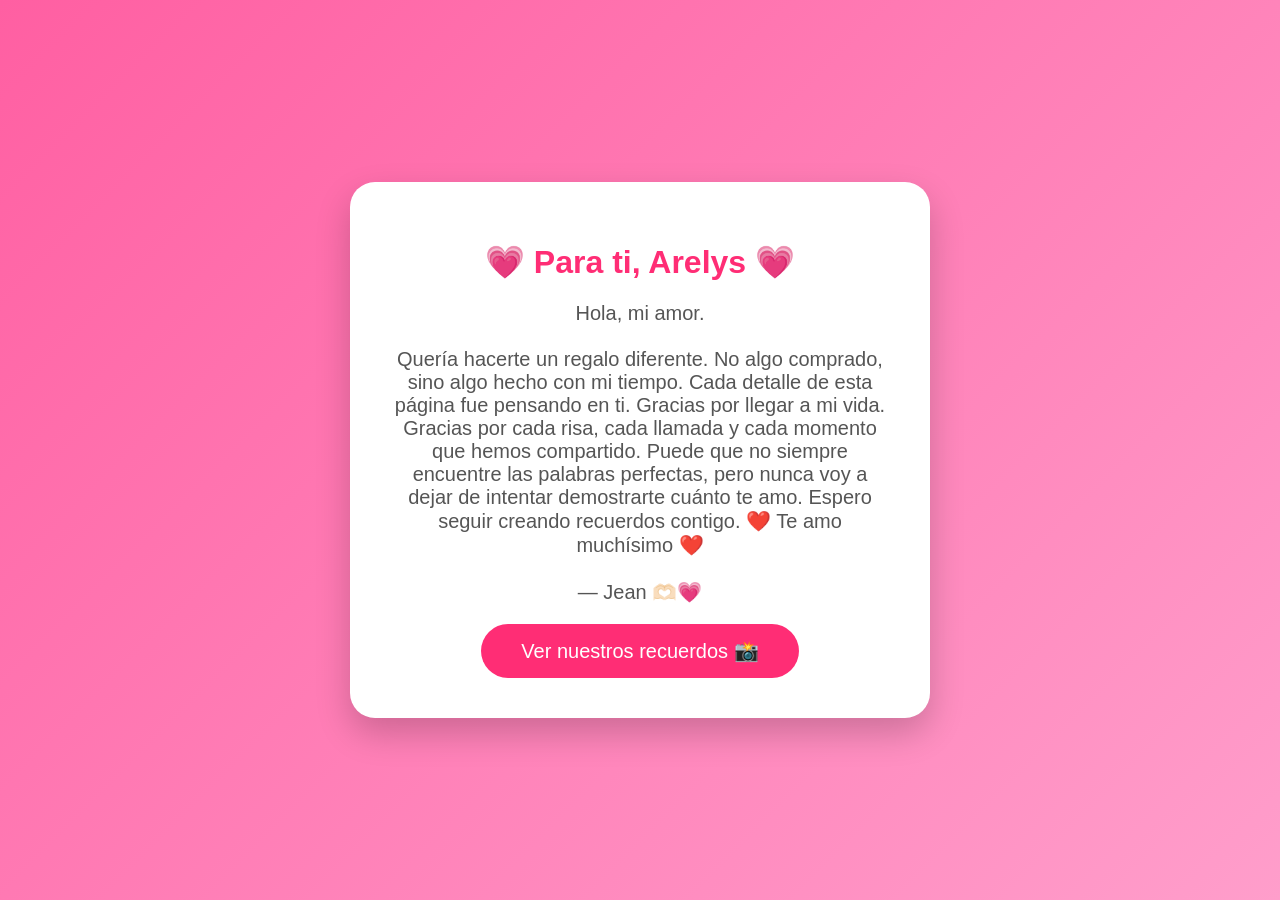
==== carta.html @ b49e01dd "Create carta.html" ====
<!DOCTYPE html>
<html lang="es">
<head>
<meta charset="UTF-8">
<meta name="viewport" content="width=device-width, initial-scale=1.0">
<title>Para ti ❤️</title>
<link rel="stylesheet" href="style.css">
</head>

<body>

<div class="container">

<h1>💗 Para ti, Arelys 💗</h1>

<p class="subtitulo">
Hola, mi amor.

<br><br>

Quería hacerte un regalo diferente.
No algo comprado, sino algo hecho con mi tiempo.

Cada detalle de esta página fue pensando en ti.

Gracias por llegar a mi vida.

Gracias por cada risa, cada llamada y cada momento que hemos compartido.

Puede que no siempre encuentre las palabras perfectas, pero nunca voy a dejar de intentar demostrarte cuánto te amo.

Espero seguir creando recuerdos contigo.

❤️ Te amo muchísimo ❤️

<br><br>

— Jean 🫶🏻💗

</p>

<button onclick="location.href='galeria.html'">
Ver nuestros recuerdos 📸
</button>

</div>

</body>
</html>
---- style.css ----
body{
    margin:0;
    background:linear-gradient(135deg,#ff5fa2,#ff9ecb);
    font-family:Arial,Helvetica,sans-serif;
    display:flex;
    justify-content:center;
    align-items:center;
    height:100vh;
}

.container{
    background:white;
    width:90%;
    max-width:500px;
    padding:40px;
    border-radius:25px;
    text-align:center;
    box-shadow:0 15px 35px rgba(0,0,0,.2);
}

h1{
    color:#ff2d75;
}

.subtitulo{
    color:#555;
    font-size:20px;
    margin:20px 0;
}

button{
    background:#ff2d75;
    color:white;
    border:none;
    padding:15px 40px;
    border-radius:50px;
    font-size:20px;
    cursor:pointer;
    transition:.3s;
}

button:hover{
    transform:scale(1.05);
}
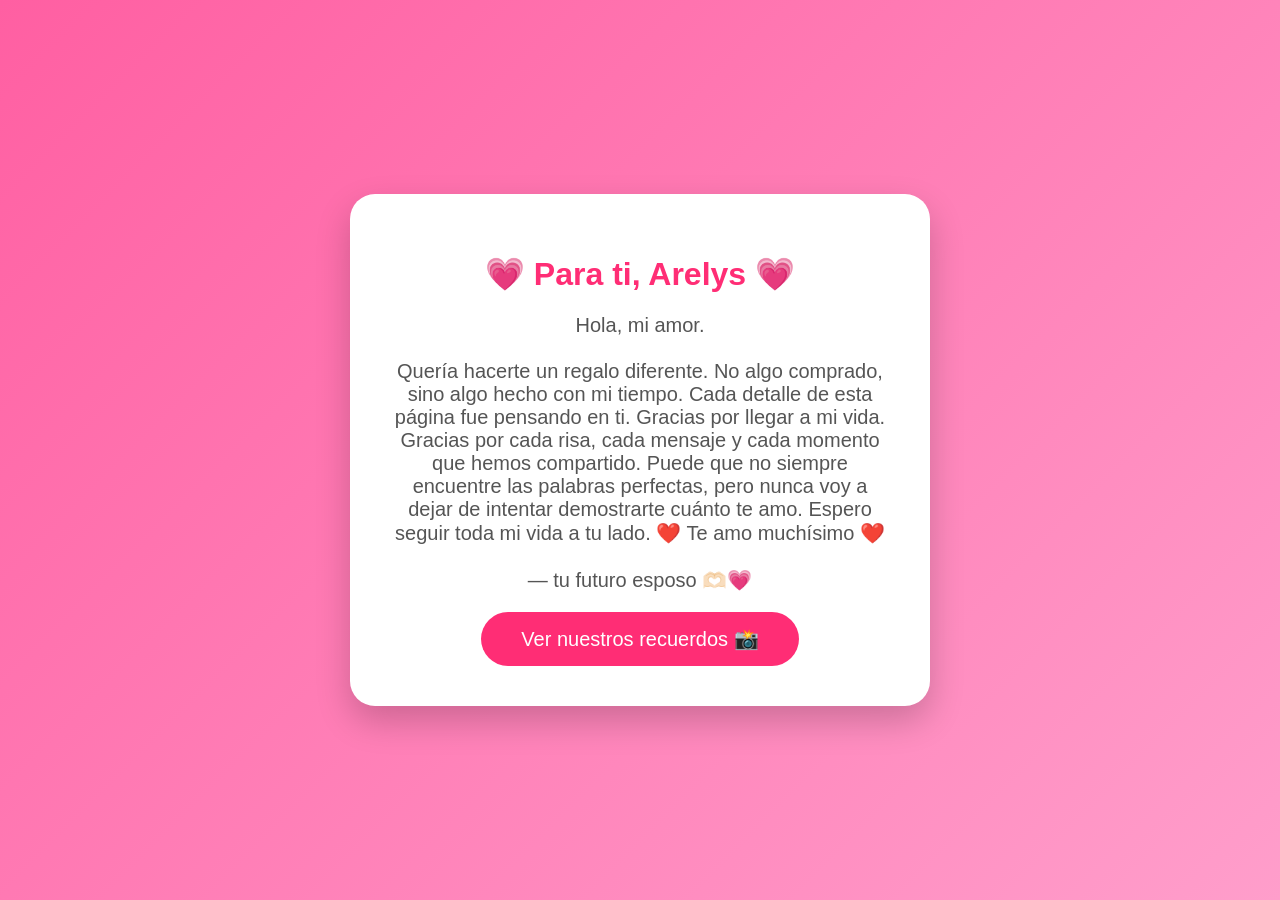
==== commit 4adb024a: "Update personal message in carta.html" ====
--- a/carta.html
+++ b/carta.html
@@ -25,17 +25,17 @@
 
 Gracias por llegar a mi vida.
 
-Gracias por cada risa, cada llamada y cada momento que hemos compartido.
+Gracias por cada risa, cada mensaje y cada momento que hemos compartido.
 
 Puede que no siempre encuentre las palabras perfectas, pero nunca voy a dejar de intentar demostrarte cuánto te amo.
 
-Espero seguir creando recuerdos contigo.
+Espero seguir toda mi vida a tu lado.
 
 ❤️ Te amo muchísimo ❤️
 
 <br><br>
 
-— Jean 🫶🏻💗
+— tu futuro esposo 🫶🏻💗
 
 </p>
 
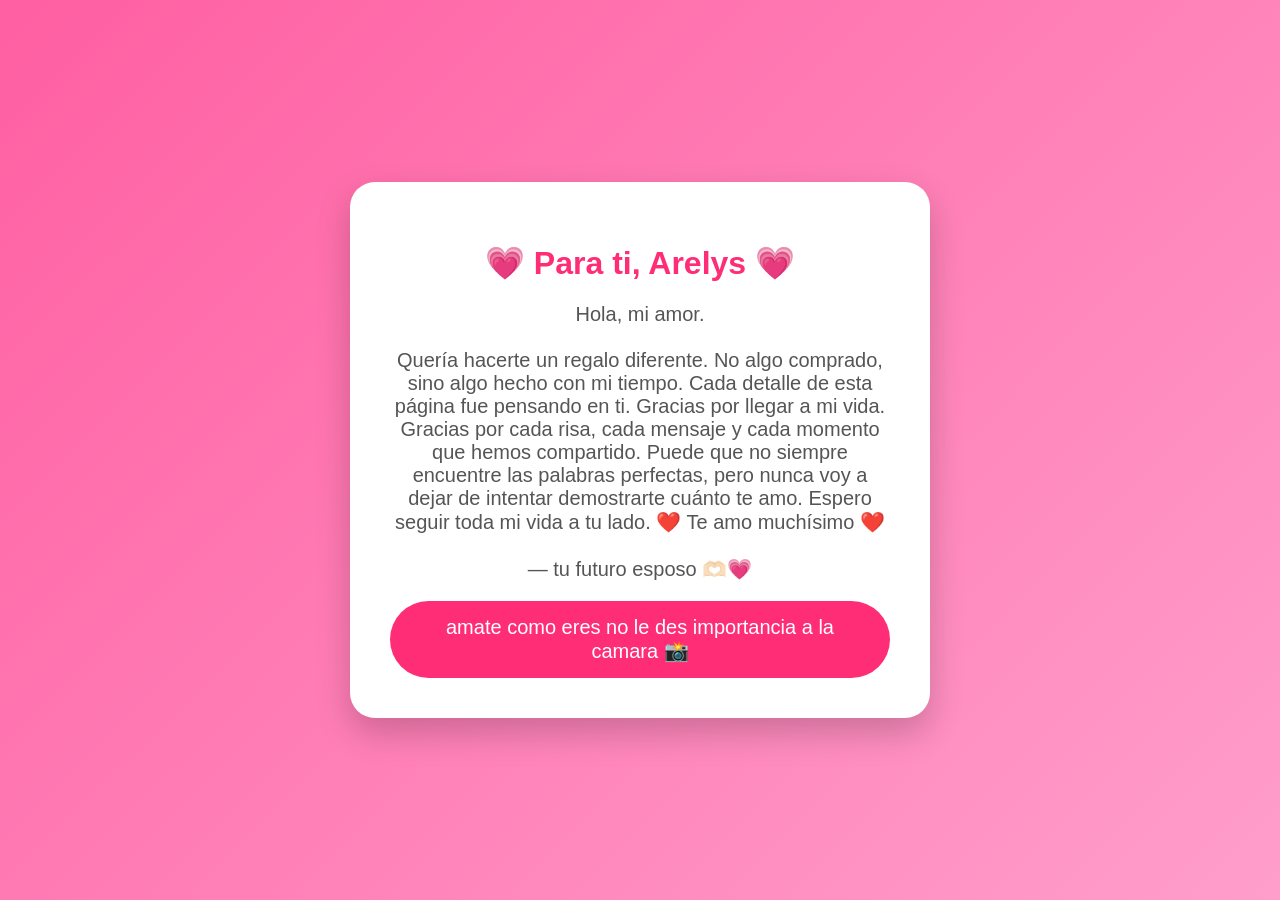
==== commit 0fe857c4: "Update button text in carta.html" ====
--- a/carta.html
+++ b/carta.html
@@ -40,7 +40,7 @@
 </p>
 
 <button onclick="location.href='galeria.html'">
-Ver nuestros recuerdos 📸
+amate como eres no le des importancia a la camara 📸
 </button>
 
 </div>
